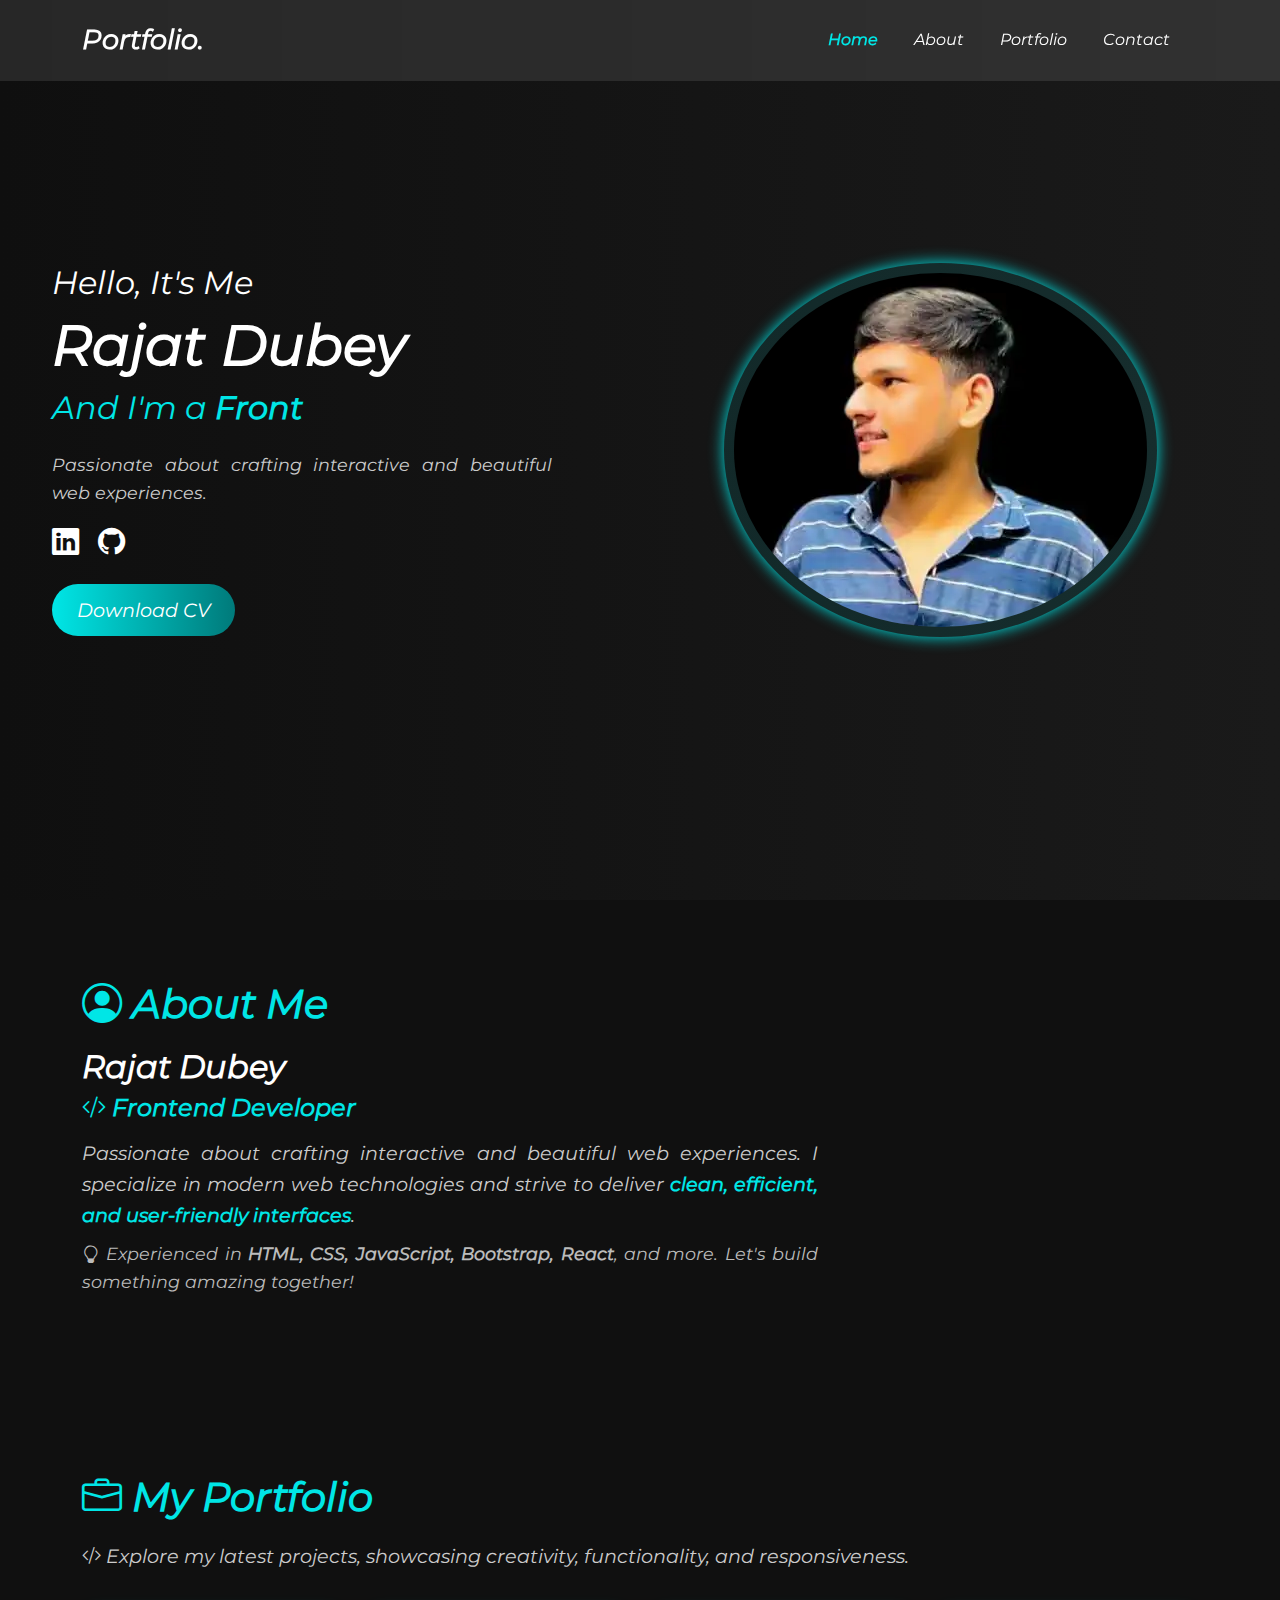
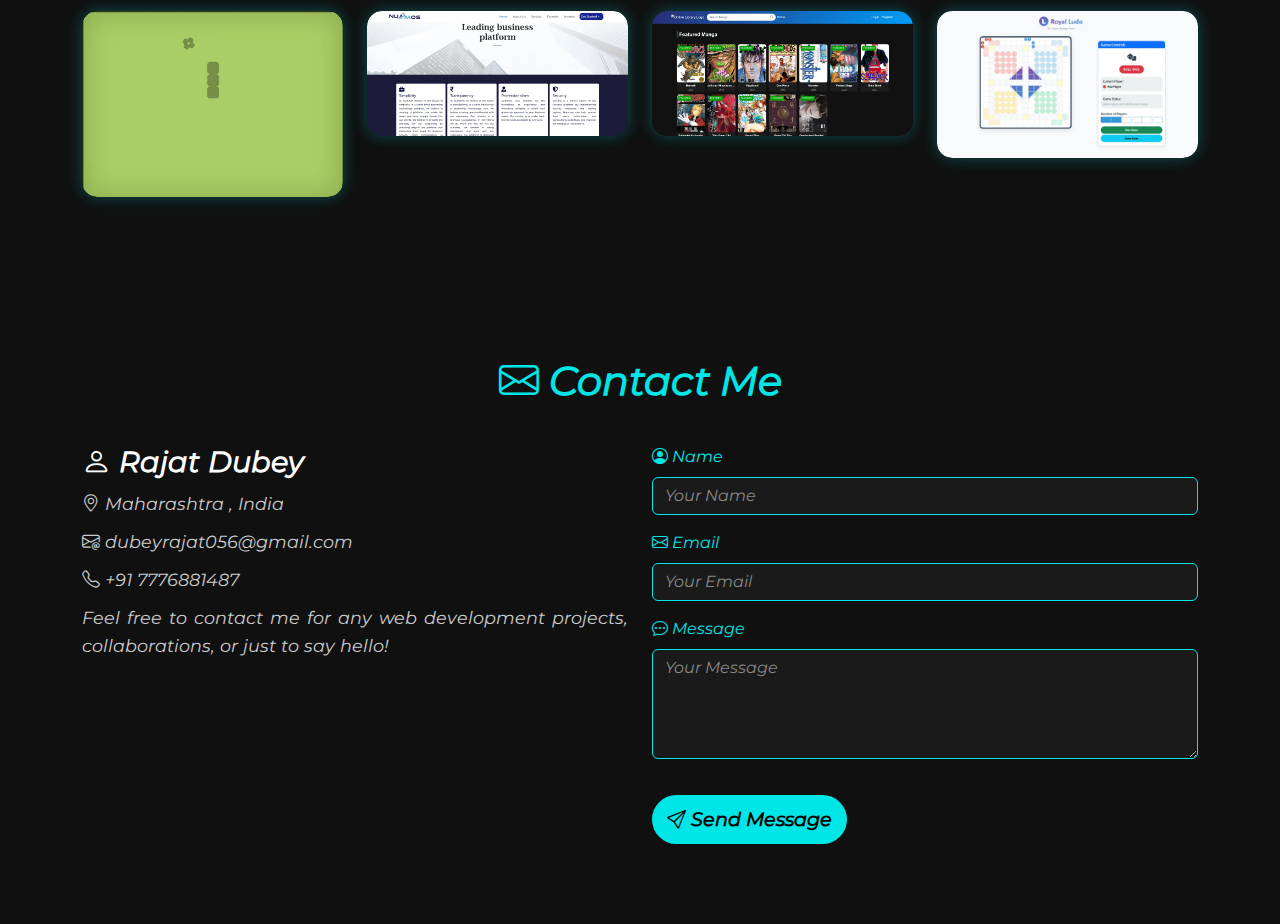
==== index.html @ 54d6f439 "adding portfolio" ====
<!DOCTYPE html>
<html lang="en">

<head>
    <meta charset="UTF-8">
    <meta name="viewport" content="width=device-width, initial-scale=1.0">
    <title>Portfolio | John Kendric</title>
    <link rel="stylesheet" href="https://cdn.jsdelivr.net/npm/bootstrap@5.3.0/dist/css/bootstrap.min.css">
    <link rel="stylesheet" href="https://cdn.jsdelivr.net/npm/bootstrap-icons/font/bootstrap-icons.css">
    <link rel="stylesheet" href="./css/style.css">
    <link rel="stylesheet" href="./css/fornt.css">
    <style>

    </style>
</head>

<body>

    <!-- Navbar -->
    <nav class="navbar navbar-expand-lg fixed-top">
        <div class="container">
            <a class="navbar-brand" href="#">Portfolio.</a>
            <button class="navbar-toggler" type="button" data-bs-toggle="collapse" data-bs-target="#navbarNav">
                <span class="navbar-toggler-icon"></span>
            </button>
            <div class="collapse navbar-collapse" id="navbarNav">
                <ul class="navbar-nav ms-auto">
                    <li class="nav-item"><a class="nav-link active" href="#home">Home</a></li>
                    <li class="nav-item"><a class="nav-link" href="#about">About</a></li>
                    <!-- <li class="nav-item"><a class="nav-link" href="#services">Services</a></li> -->
                    <li class="nav-item"><a class="nav-link" href="#portfolio">Portfolio</a></li>
                    <li class="nav-item"><a class="nav-link" href="#contact">Contact</a></li>
                </ul>
            </div>
        </div>
    </nav>

    <!-- Hero Section -->
    <section id="home" class="hero d-flex align-items-center">
        <div class="container">
            <div class="row align-items-center">
                <div class="col-lg-6">
                    <h2>Hello, It's Me</h2>
                    <h1>Rajat Dubey</h1>
                    <h3>And I'm a <span class="text-highlight" id="typing"></span></h3>
                    <p>Passionate about crafting interactive and beautiful web experiences.</p>

                    <!-- Social Icons -->
                    <div class="social-icons">
                        <!-- <a href="#"><i class="bi bi-facebook"></i></a> -->
                        <!-- <a href="#"><i class="bi bi-twitter"></i></a> -->
                        <!-- <a href="#"><i class="bi bi-instagram"></i></a> -->
                        <a href="#"><i class="bi bi-linkedin"></i></a>
                        <a href="#"><i class="bi bi-github"></i></a>
                    </div>

                    <!-- Download CV Button -->
                    <!-- Download CV Button -->
                    <a href="./img/RajatBscI.tResume1.pdf" download="John_Kendric_CV.pdf" class="btn btn-primary mb-4 mb-lg-0">
                        Download CV
                    </a>

                </div>

                <div class="col-lg-6 text-center">
                    <div class="profile-img">
                        <img src="./img/pic3.webp" alt="Profile">
                    </div>
                </div>
            </div>
        </div>
    </section>

    <!-- About Me Section -->
    <section id="about" class="about">
        <div class="container">
            <div class="row ">
                <div class="col-lg-8 text-center">
                    <h2 class="section-title"><i class="bi bi-person-circle"></i> About Me</h2>
                    <h1 class="name">Rajat Dubey</h1>
                    <h3 class="role"><i class="bi bi-code-slash"></i> Frontend Developer</h3>
                    <p class="about-text">
                        Passionate about crafting interactive and beautiful web experiences.
                        I specialize in modern web technologies and strive to deliver
                        <span class="text-highlight">clean, efficient, and user-friendly interfaces</span>.
                    </p>
                    <p class="skills">
                        <i class="bi bi-lightbulb"></i> Experienced in
                        <strong>HTML, CSS, JavaScript, Bootstrap, React</strong>, and more.
                        Let's build something amazing together!
                    </p>
                </div>
            </div>
        </div>
    </section>

    <!-- Portfolio Section -->
    <!-- <section id="portfolio" class="portfolio">
        <div class="container">
            <h2 class="section-title"><i class="bi bi-briefcase"></i> My Portfolio</h2>
            <p class="portfolio-description">
                <i class="bi bi-code-slash"></i> Explore my latest projects, showcasing creativity, functionality, and
                responsiveness.
            </p>
            <div class="row">
                
                <div class="col-lg-3 col-md-6">
                    <div class="portfolio-card">
                        <img src="./img/snake.webp" alt="Portfolio 1">
                        <div class="overlay">
                            <h3><i class="bi bi-globe"></i>Snake Game</h3>
                            <p>Snake Game</p>
                        </div>
                    </div>
                </div>

                
                <div class="col-lg-3 col-md-6">
                    <div class="portfolio-card">
                        <img src="./img/nummos.webp" alt="Portfolio 2">
                        <div class="overlay">
                            <h3><i class="bi bi-layout-text-window-reverse"></i>Nummos</h3>
                            <p>Nummos</p>
                        </div>
                    </div>
                </div>

                
                <div class="col-lg-3 col-md-6">
                    <div class="portfolio-card">
                        <img src="./img/online-library.webp" alt="Portfolio 3">
                        <div class="overlay">
                            <h3><i class="bi bi-display"></i>Online Library</h3>
                            <p>Online Library</p>
                        </div>
                    </div>
                </div>

                
                <div class="col-lg-3 col-md-6">
                    <div class="portfolio-card">
                        <img src="./img/ludo.webp" alt="Portfolio 4">
                        <div class="overlay">
                            <h3><i class="bi bi-code"></i>Ludo</h3>
                            <p>Ludo</p>
                        </div>
                    </div>
                </div>
            </div>
        </div>
    </section> -->
    <!-- Portfolio Section -->
    <section id="portfolio" class="portfolio">
        <div class="container">
            <h2 class="section-title"><i class="bi bi-briefcase"></i> My Portfolio</h2>
            <p class="portfolio-description">
                <i class="bi bi-code-slash"></i> Explore my latest projects, showcasing creativity, functionality, and
                responsiveness.
            </p>
            <div class="row">
                <!-- Portfolio Item 1 -->
                <div class="col-lg-3 col-md-6">
                    <div class="portfolio-card">
                        <a href="project-details.html?project=snake-game">
                            <img src="./img/snake.webp" alt="Snake Game">
                            <div class="overlay">
                                <h3><i class="bi bi-globe"></i> Snake Game</h3>
                                <p>Classic snake game built with JavaScript.</p>
                            </div>
                        </a>
                    </div>
                </div>

                <!-- Portfolio Item 2 -->
                <div class="col-lg-3 col-md-6">
                    <div class="portfolio-card">
                        <a href="project-details.html?project=nummos">
                            <img src="./img/nummos.webp" alt="Nummos">
                            <div class="overlay">
                                <h3><i class="bi bi-layout-text-window-reverse"></i> Nummos</h3>
                                <p>Financial tracking app with interactive UI.</p>
                            </div>
                        </a>
                    </div>
                </div>

                <!-- Portfolio Item 3 -->
                <div class="col-lg-3 col-md-6">
                    <div class="portfolio-card">
                        <a href="project-details.html?project=online-library">
                            <img src="./img/online-library.webp" alt="Online Library">
                            <div class="overlay">
                                <h3><i class="bi bi-display"></i> Online Library</h3>
                                <p>Manage and explore books online.</p>
                            </div>
                        </a>
                    </div>
                </div>

                <!-- Portfolio Item 4 -->
                <div class="col-lg-3 col-md-6">
                    <div class="portfolio-card">
                        <a href="project-details.html?project=ludo">
                            <img src="./img/ludo.webp" alt="Ludo">
                            <div class="overlay">
                                <h3><i class="bi bi-code"></i> Ludo</h3>
                                <p>Multiplayer Ludo game with AI support.</p>
                            </div>
                        </a>
                    </div>
                </div>
            </div>
        </div>
        
    </section>



    <!-- Contact Me Section -->
    <section id="contact" class="contact">
        <div class="container">
            <h2 class="section-title"><i class="bi bi-envelope"></i> Contact Me</h2>
            <div class="row">
                <div class="col-lg-6">
                    <h3><i class="bi bi-person"></i> Rajat Dubey</h3>
                    <p>
                        <i class="bi bi-geo-alt"></i> Maharashtra , India
                    </p>
                    <p>
                        <i class="bi bi-envelope-at"></i> dubeyrajat056@gmail.com
                    </p>
                    <p>
                        <i class="bi bi-telephone"></i> +91 7776881487
                    </p>
                    <p>
                        Feel free to contact me for any web development projects, collaborations, or just to say hello!
                    </p>
                </div>

                <div class="col-lg-6">
                    <form action="#" method="POST" class="contact-form">
                        <div class="mb-3">
                            <label for="name" class="form-label"><i class="bi bi-person-circle"></i> Name</label>
                            <input type="text" class="form-control" id="name" placeholder="Your Name">
                        </div>
                        <div class="mb-3">
                            <label for="email" class="form-label"><i class="bi bi-envelope"></i> Email</label>
                            <input type="email" class="form-control" id="email" placeholder="Your Email">
                        </div>
                        <div class="mb-3">
                            <label for="message" class="form-label"><i class="bi bi-chat-dots"></i> Message</label>
                            <textarea class="form-control" id="message" rows="4" placeholder="Your Message"></textarea>
                        </div>
                        <button type="submit" class="btn btn-primary"><i class="bi bi-send"></i> Send Message</button>
                    </form>
                </div>
            </div>
        </div>
    </section>

    <script src="./js/scripts.js"></script>
    <script>

    </script>
    <script src="https://cdn.jsdelivr.net/npm/bootstrap@5.3.0/dist/js/bootstrap.bundle.min.js"></script>
</body>

</html>
---- css/style.css ----
/* General Styles */
body {
    background: linear-gradient(to right, #0f0f0f, #1a1a1a);
    color: white;
    font-family: 'Poppins', sans-serif;
    scroll-behavior: smooth;
}

/* Navbar */
.navbar {
    background: rgba(255, 255, 255, 0.1);
    backdrop-filter: blur(10px);
    padding: 15px;
}

.navbar-brand {
    font-size: 1.7rem;
    font-weight: bold;
    color: white;
}

.navbar-nav .nav-link {
    color: white;
    font-size: 1rem;
    margin-right: 20px;
    transition: color 0.3s ease-in-out;
}

/* Active Link */
.navbar-nav .nav-link.active {
    color: #00e6e6 !important;
    font-weight: bold;
}

/* Smooth Scrolling Sections */
.section {
    height: 100vh;
    display: flex;
    align-items: center;
    justify-content: center;
    font-size: 2rem;
    border-bottom: 1px solid #222;
}

/* Social Icons */
.social-icons {
    margin-top: 15px;
}

.social-icons a {
    color: white;
    font-size: 1.7rem;
    margin-right: 15px;
    transition: transform 0.3s ease-in-out, color 0.3s ease-in-out;
}

.social-icons a:hover {
    color: #00e6e6;
    transform: scale(1.2);
}

/* Profile Image */
.profile-img {
    background: rgba(0, 230, 230, 0.1);
    border-radius: 50%;
    padding: 10px;
    display: inline-block;
    box-shadow: 0px 0px 15px #00e6e6;
}

.profile-img img {
    max-width: 100%;
    border-radius: 50%;
}

/* Download Button */
.btn-primary {
    background: linear-gradient(to right, #00e6e6, #007a7a);
    border: none;
    margin-top: 20px;
    padding: 12px 25px;
    font-size: 1.2rem;
    border-radius: 50px;
    transition: all 0.3s ease-in-out;
}

.btn-primary:hover {
    background: linear-gradient(to right, #007a7a, #00e6e6);
    color: white;
    box-shadow: 0px 0px 15px #00e6e6;
    transform: scale(1.05);
}

/* Hero Section */
.hero {
    height: 100vh;
    display: flex;
    align-items: center;
    justify-content: center;
    text-align: left;
    padding: 50px 0;
}

.hero .container {
    max-width: 1200px;
}

.hero h2 {
    font-size: 2rem;
    font-weight: 400;
    margin-bottom: 10px;
}

.hero h1 {
    font-size: 3.5rem;
    font-weight: 700;
    margin-bottom: 10px;
}

.hero h3 {
    font-size: 2rem;
    font-weight: 500;
    color: #00e6e6;
    display: inline-block;
}

.text-highlight {
    color: #00e6e6;
    font-weight: bold;
}

.hero p {
    font-size: 1.1rem;
    color: #ccc;
    margin-top: 15px;
    max-width: 500px;
}

/* Ensure profile image and text stay aligned */
@media (min-width: 992px) {
    .hero .row {
        display: flex;
        align-items: center;
    }
}

/* For small screens */
@media (max-width: 991px) {
    .hero {
        text-align: center;
        padding: 30px 20px;
    }
}

/* new */

@media (max-width: 768px) {
    .profile-img {
        margin-bottom: 20px;
        /* Adds space below the image */
    }

    .btn.btn-primary {
        margin-top: 10px;
        /* Adds space above the button */
    }
}


/* about  */
/* About Me Section */
/* .about {
    height: 100vh;
    display: flex;
    align-items: center;
    justify-content: center;
    text-align: left;
    
}

.about h2 {
    font-size: 2rem;
    color: #00e6e6;
    font-weight: 600;
}

.about h1 {
    font-size: 3rem;
    font-weight: 700;
    margin-bottom: 10px;
}

.about h3 {
    font-size: 1.8rem;
    font-weight: 500;
    color: white;
}

.about p {
    font-size: 1.1rem;
    color: #ccc;
    margin-top: 10px;
    max-width: 500px;
}

.bi {
    color: #00e6e6;
    margin-right: 10px;
} */

/* Projects Section */
/* .projects {
    padding: 80px 0;
    text-align: center;
    background: #101010;
}

.projects .section-title {
    font-size: 2.5rem;
    color: #00e6e6;
    font-weight: 700;
    margin-bottom: 40px;
}

.project-card {
    position: relative;
    overflow: hidden;
    border-radius: 15px;
    box-shadow: 0px 0px 15px rgba(0, 230, 230, 0.3);
    cursor: pointer;
    transition: transform 0.3s ease-in-out;
}

.project-card:hover {
    transform: scale(1.05);
}

.project-card img {
    width: 100%;
    border-radius: 15px;
    transition: 0.3s;
}

.project-card .overlay {
    position: absolute;
    top: 0;
    left: 0;
    width: 100%;
    height: 100%;
    background: rgba(0, 230, 230, 0.7);
    color: white;
    display: flex;
    flex-direction: column;
    align-items: center;
    justify-content: center;
    opacity: 0;
    transition: opacity 0.3s ease-in-out;
}

.project-card:hover .overlay {
    opacity: 1;
}

.project-card h3 {
    font-size: 1.5rem;
    font-weight: bold;
    margin-bottom: 5px;
}

.project-card p {
    font-size: 1.1rem;
} */

/* Responsive */
/* @media (max-width: 991px) {
    .about {
        text-align: center;
        padding: 30px 20px;
    }

    .projects .row {
        flex-direction: column;
        align-items: center;
    }

    .project-card {
        margin-bottom: 20px;
    }
} */


/* About Me Section */
.about {
    padding: 80px 0;
    background: #101010;
    text-align: center;
}

.about .section-title {
    font-size: 2.5rem;
    color: #00e6e6;
    font-weight: 700;
    margin-bottom: 20px;
}

.about .name {
    font-size: 2rem;
    color: white;
    font-weight: bold;
}

.about .role {
    font-size: 1.5rem;
    color: #00e6e6;
    font-weight: 600;
    margin-bottom: 15px;
}

.about .about-text {
    font-size: 1.2rem;
    color: #ccc;
    line-height: 1.6;
    margin-bottom: 10px;
}

.about .skills {
    font-size: 1.1rem;
    color: #bbb;
}

.about .text-highlight {
    color: #00e6e6;
    font-weight: bold;
}

/* Responsive */
@media (max-width: 991px) {
    .about {
        text-align: center;
    }

    .about .name {
        font-size: 1.8rem;
    }

    .about .role {
        font-size: 1.4rem;
    }

    .about .about-text,
    .about .skills {
        font-size: 1rem;
    }
}


/* contact */
/* Contact Section */
.contact {
    padding: 80px 0;
    text-align: left;
    background: #101010;
}

.contact .section-title {
    font-size: 2.5rem;
    color: #00e6e6;
    font-weight: 700;
    margin-bottom: 40px;
    text-align: center;
}

.contact h3 {
    font-size: 1.8rem;
    color: white;
    margin-bottom: 10px;
}

.contact p {
    font-size: 1.1rem;
    color: #ccc;
    margin-bottom: 10px;
}

.contact-form .form-label {
    font-size: 1rem;
    color: #00e6e6;
}

.contact-form .form-control {
    background: #1a1a1a;
    border: 1px solid #00e6e6;
    color: white;
}

.contact-form .form-control::placeholder {
    color: #888;
}

.contact-form .btn {
    background: #00e6e6;
    border: none;
    color: black;
    font-weight: bold;
    padding: 10px 15px;
}

.contact-form .btn:hover {
    background: #009999;
    color: white;
}

/* Projects Section */
.projects {
    padding: 80px 0;
    text-align: center;
    background: #101010;
}

.projects .section-title {
    font-size: 2.5rem;
    color: #00e6e6;
    font-weight: 700;
    margin-bottom: 40px;
}

.project-card {
    position: relative;
    overflow: hidden;
    border-radius: 15px;
    box-shadow: 0px 0px 15px rgba(0, 230, 230, 0.3);
    cursor: pointer;
    transition: transform 0.3s ease-in-out;
}

.project-card:hover {
    transform: scale(1.05);
}

.project-card img {
    width: 100%;
    border-radius: 15px;
    transition: 0.3s;
}

.project-card .overlay {
    position: absolute;
    top: 0;
    left: 0;
    width: 100%;
    height: 100%;
    background: rgba(0, 230, 230, 0.7);
    color: white;
    display: flex;
    flex-direction: column;
    align-items: center;
    justify-content: center;
    opacity: 0;
    transition: opacity 0.3s ease-in-out;
}

.project-card:hover .overlay {
    opacity: 1;
}

.project-card h3 {
    font-size: 1.5rem;
    font-weight: bold;
    margin-bottom: 5px;
}

.project-card p {
    font-size: 1.1rem;
}

/* Responsive */
@media (max-width: 991px) {
    .contact {
        text-align: center;
    }

    .projects .row {
        flex-direction: column;
        align-items: center;
    }

    .project-card {
        margin-bottom: 20px;
    }
}

/* portfolio */

/* Portfolio Section */
.portfolio {
    padding: 80px 0;
    text-align: center;
    background: #101010;
}

.portfolio .section-title {
    font-size: 2.5rem;
    color: #00e6e6;
    font-weight: 700;
    margin-bottom: 20px;
}

.portfolio-description {
    font-size: 1.2rem;
    color: #ccc;
    margin-bottom: 40px;
}

.portfolio-card {
    position: relative;
    overflow: hidden;
    border-radius: 15px;
    box-shadow: 0px 0px 15px rgba(0, 230, 230, 0.3);
    cursor: pointer;
    transition: transform 0.3s ease-in-out;
}

.portfolio-card:hover {
    transform: scale(1.05);
}

.portfolio-card img {
    width: 100%;
    border-radius: 15px;
    transition: 0.3s;
}

.portfolio-card .overlay {
    position: absolute;
    top: 0;
    left: 0;
    width: 100%;
    height: 100%;
    background: rgba(0, 230, 230, 0.7);
    color: white;
    display: flex;
    flex-direction: column;
    align-items: center;
    justify-content: center;
    opacity: 0;
    transition: opacity 0.3s ease-in-out;
}

.portfolio-card:hover .overlay {
    opacity: 1;
}

.portfolio-card h3 {
    font-size: 1.5rem;
    font-weight: bold;
    margin-bottom: 5px;
}

.portfolio-card p {
    font-size: 1.1rem;
}

/* Responsive */
@media (max-width: 991px) {
    .portfolio .row {
        flex-direction: column;
        align-items: center;
    }

    .portfolio-card {
        margin-bottom: 20px;
    }
}



@media (max-width: 768px) {
    .hero {
        padding-top: 100px; /* Adjust the value for more space */
    }
}
---- css/fornt.css ----
/* Import Custom Font */
@font-face {
    font-family: 'Montserrat';
    src: url('./../font/Montserrat-Italic-VariableFont_wght.ttf') format('truetype');
    font-weight: normal;
    font-style: italic;
}

/* Apply Font Globally */
body {
    font-family: 'Montserrat', sans-serif;
}

.navbar .nav-link {
    
    font-weight: 500;
    transition: 0.3s ease-in-out;
}

.navbar .nav-link:hover,
.navbar .nav-link.active {
    color: #00e6e6;
}

/* Headings */
h1,
h2,
h3 {
    font-weight: 700;
    text-align: justify;
}

/* Paragraphs */
p {
    font-weight: 400;
    line-height: 1.6;
    text-align: justify;
}
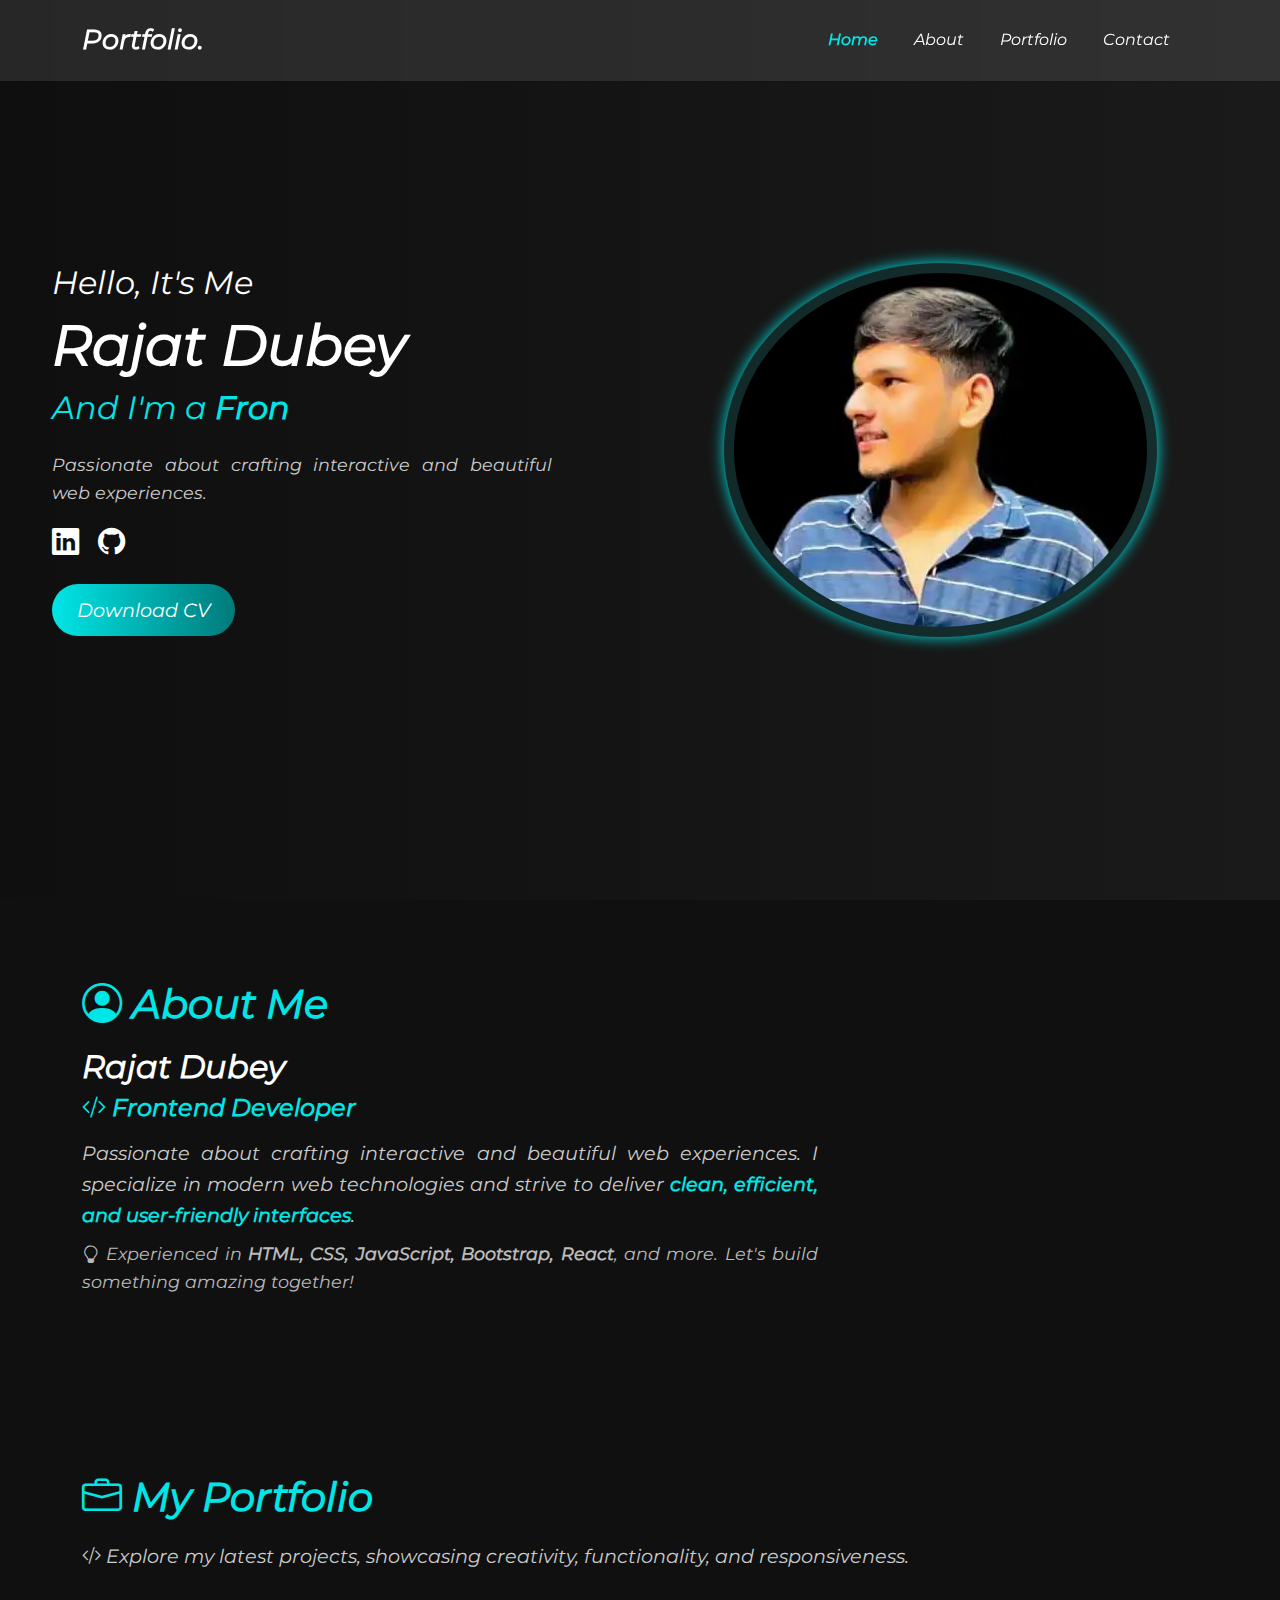
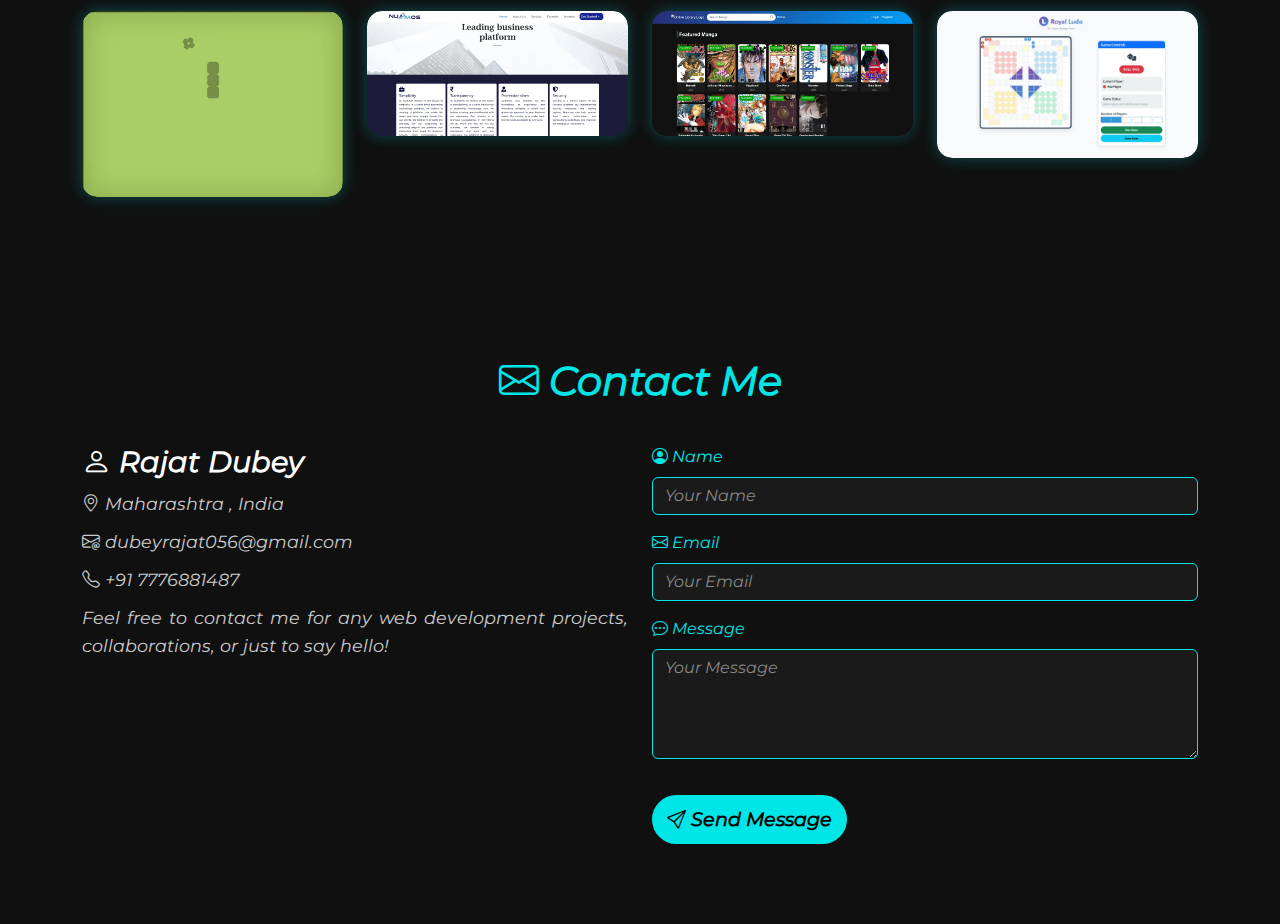
==== commit a998fa3a: "Update index.html" ====
--- a/index.html
+++ b/index.html
@@ -4,7 +4,7 @@
 <head>
     <meta charset="UTF-8">
     <meta name="viewport" content="width=device-width, initial-scale=1.0">
-    <title>Portfolio | John Kendric</title>
+    <title>Portfolio |Rajat Dubey</title>
     <link rel="stylesheet" href="https://cdn.jsdelivr.net/npm/bootstrap@5.3.0/dist/css/bootstrap.min.css">
     <link rel="stylesheet" href="https://cdn.jsdelivr.net/npm/bootstrap-icons/font/bootstrap-icons.css">
     <link rel="stylesheet" href="./css/style.css">
@@ -265,4 +265,4 @@
     <script src="https://cdn.jsdelivr.net/npm/bootstrap@5.3.0/dist/js/bootstrap.bundle.min.js"></script>
 </body>
 
-</html>+</html>
